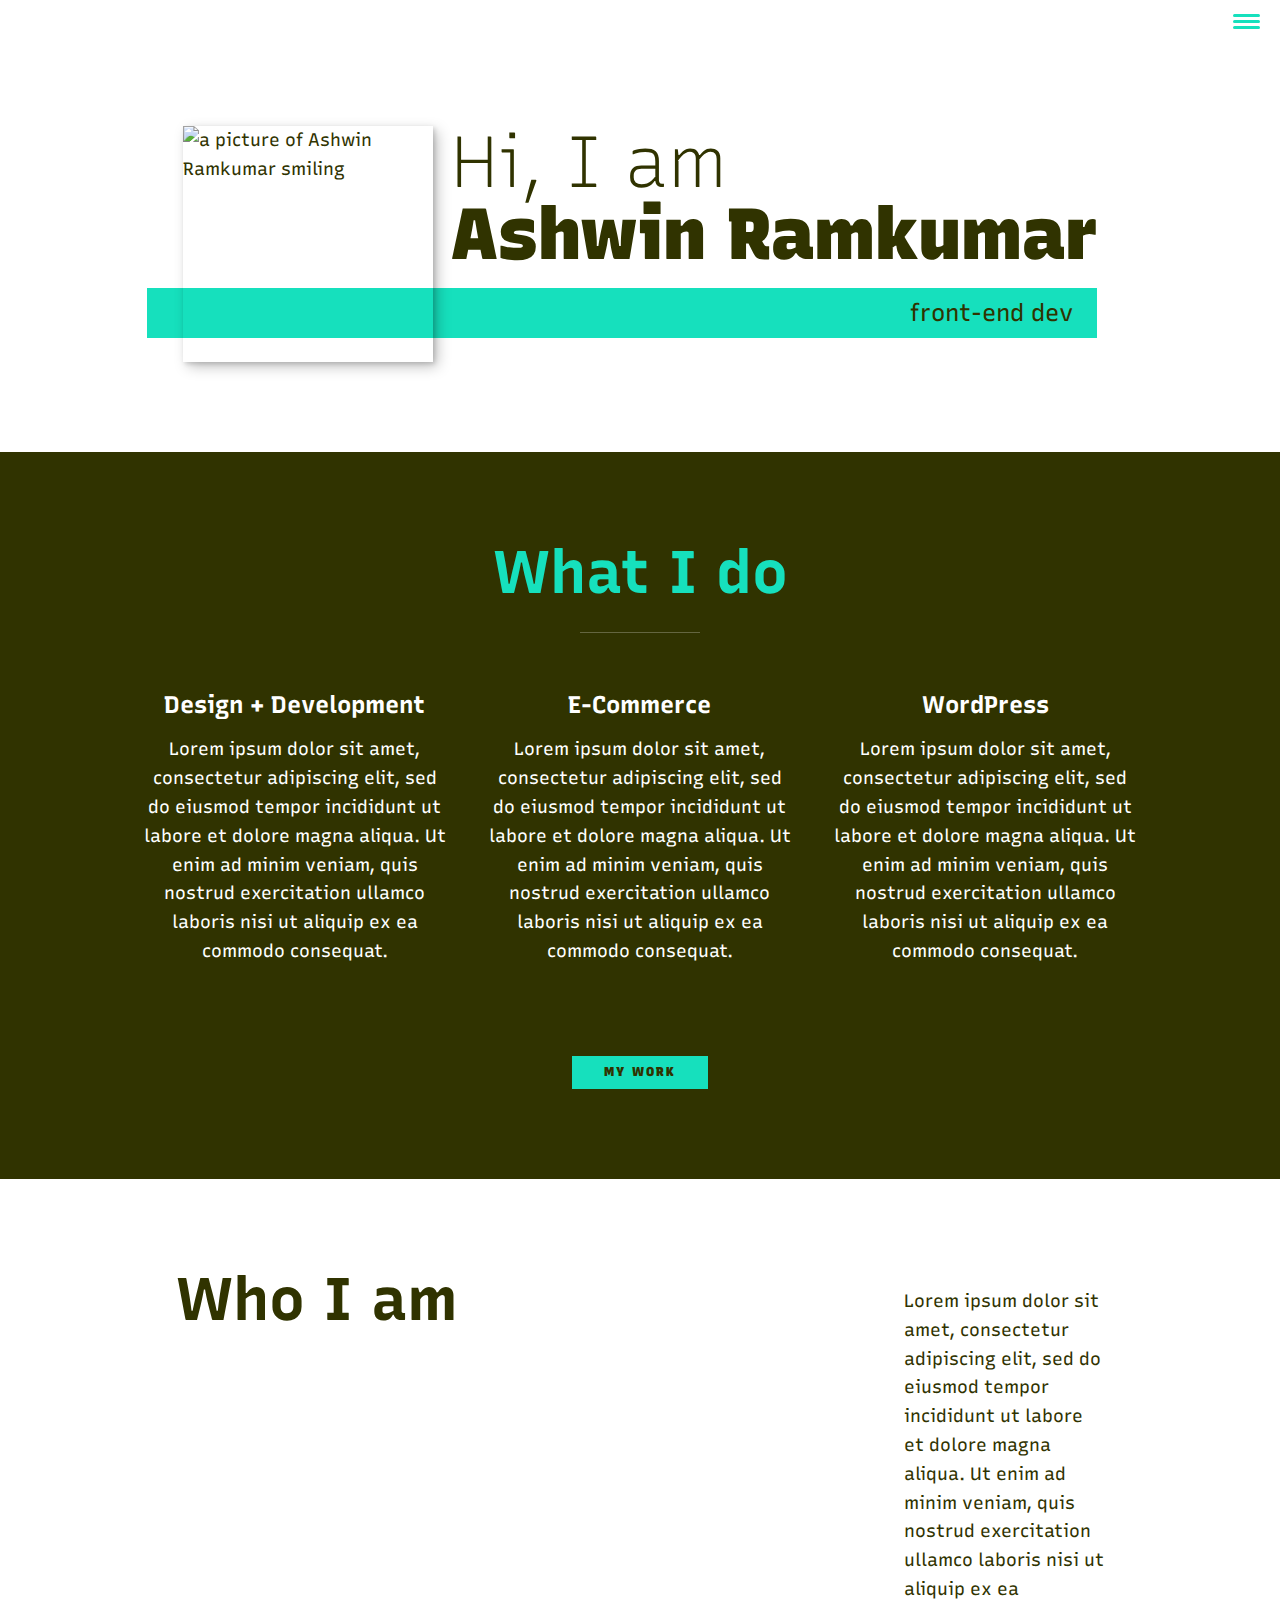
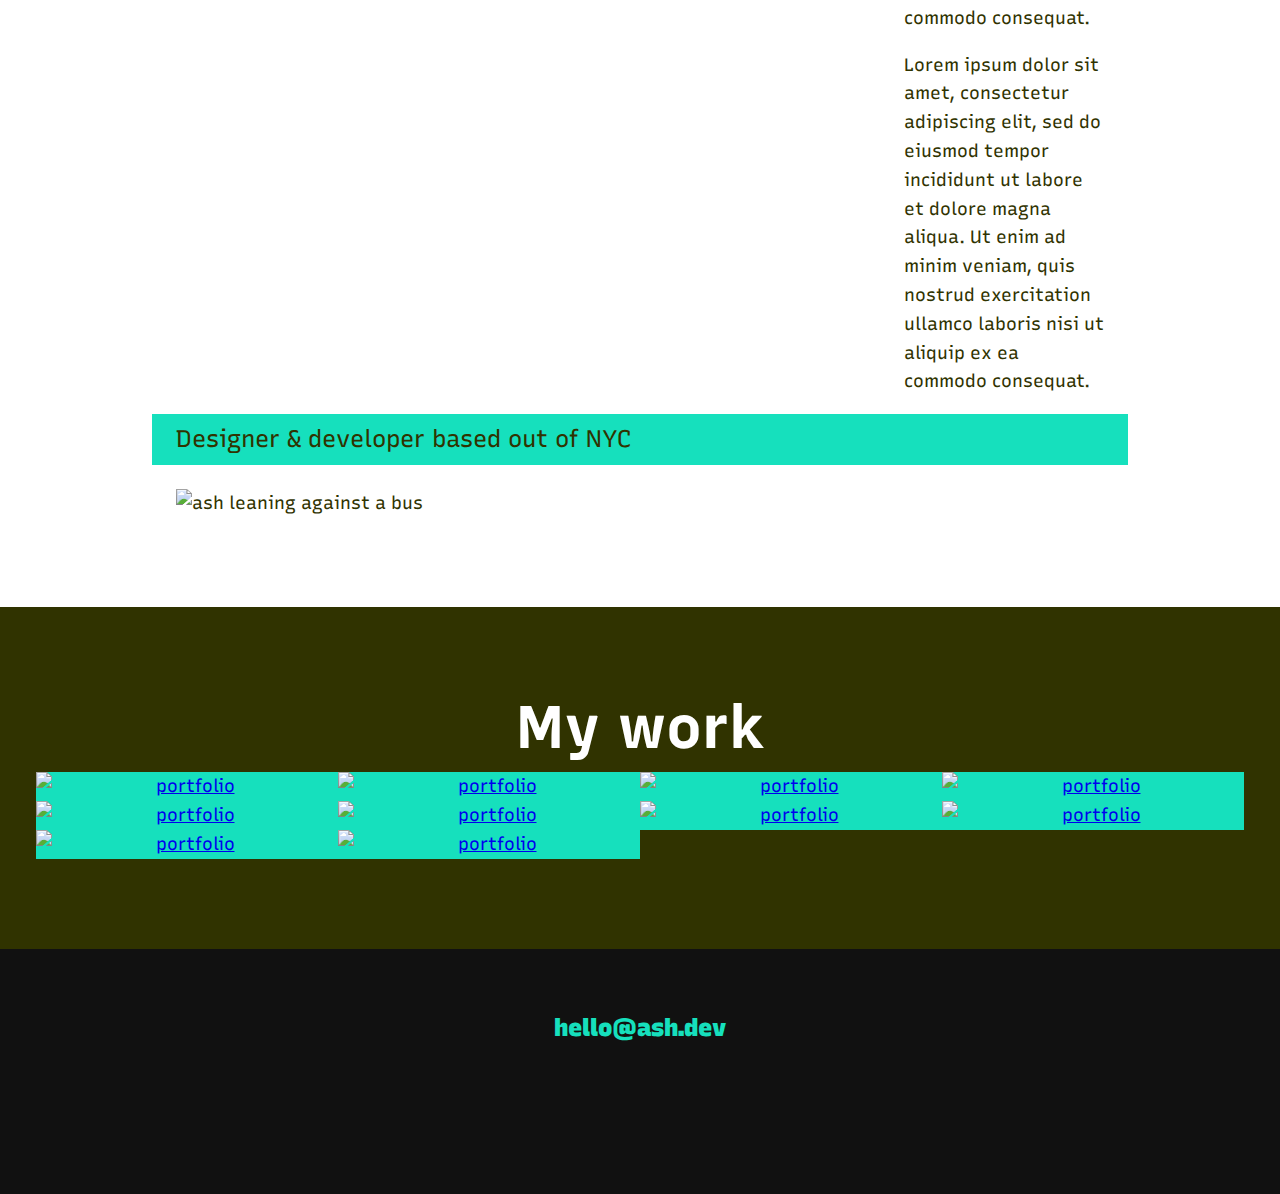
==== index.html @ c4f9982a "Creation of the home page with CSS and JS" ====
<!DOCTYPE html>
<html lang="en">
<head>
    <meta charset="UTF-8">
    <meta http-equiv="X-UA-Compatible" content="IE=edge">
    <meta name="description" content="Portfolio page on">
    <meta name="viewport" content="width=device-width, initial-scale=1.0">
    <title>Ashwin Ramkumar Portfolio</title>
    
    <link rel="stylesheet" href="https://cdnjs.cloudflare.com/ajax/libs/normalize/7.0.0/normalize.min.css">
    <link rel="stylesheet" href="https://cdnjs.cloudflare.com/ajax/libs/font-awesome/5.11.2/css/all.css" integrity="sha256-46qynGAkLSFpVbEBog43gvNhfrOj+BmwXdxFgVK/Kvc=" crossorigin="anonymous" />

    <!-- Using custom Fonts -->
    <link href="https://fonts.googleapis.com/css2?family=Recursive&display=swap" rel="stylesheet">
    <link rel="stylesheet" href="/css/style.css">
</head>
<body>
    <header>
        <div class="logo">
            <img src="img/devash.png" alt="">
        </div>
        <button class="nav-toggle" aria-label="toggle navigation">
            <span class="hamburger"></span>
        </button>
        <nav class="nav">
            <ul class="nav__list">
                <li class="nav__item"><a href="#home" class="nav__link">Home</a></li>
                <li class="nav__item"><a href="#services" class="nav__link">My Services</a></li>
                <li class="nav__item"><a href="#about" class="nav__link">About me</a></li>
                <li class="nav__item"><a href="#work" class="nav__link">My Work</a></li>
            </ul>
        </nav>
    </header>
    
    <!-- Introduction -->
    <section class="intro" id="home">
        <h1 class="section__title section__title--intro">
            Hi, I am <strong>Ashwin Ramkumar</strong>
        </h1>
        <p class="section__subtitle section__subtitle--intro">front-end dev</p>
        <img src="img/dev-ash-01.jpg" alt="a picture of Ashwin Ramkumar smiling" class="intro__img">
    </section>
    
    
    <!-- My services -->
    <section class="my-services" id="services">
        <h2 class="section__title section__title--services">What I do</h2>
        <div class="services">
            <div class="service">
                <h3>Design + Development</h3>
                <p>Lorem ipsum dolor sit amet, consectetur adipiscing elit, sed do eiusmod tempor incididunt ut labore et dolore magna aliqua. Ut enim ad minim veniam, quis nostrud exercitation ullamco laboris nisi ut aliquip ex ea commodo consequat.</p>
            </div> <!-- / service -->
            
            <div class="service">
                <h3>E-Commerce</h3>
                <p>Lorem ipsum dolor sit amet, consectetur adipiscing elit, sed do eiusmod tempor incididunt ut labore et dolore magna aliqua. Ut enim ad minim veniam, quis nostrud exercitation ullamco laboris nisi ut aliquip ex ea commodo consequat.</p>
            </div> <!-- / service -->
            
            <div class="service">
                <h3>WordPress</h3>
                <p>Lorem ipsum dolor sit amet, consectetur adipiscing elit, sed do eiusmod tempor incididunt ut labore et dolore magna aliqua. Ut enim ad minim veniam, quis nostrud exercitation ullamco laboris nisi ut aliquip ex ea commodo consequat.</p>
            </div> <!-- / service -->
        </div> <!-- / services -->
        
        <a href="#work" class="btn">My Work</a>
    </section>
    
    
    <!-- About me -->
    <section class="about-me" id="about">
       <h2 class="section__title section__title--about">Who I am</h2>
       <p class="section__subtitle section__subtitle--about">Designer & developer based out of NYC</p>
       
       <div class="about-me__body">
           <p>Lorem ipsum dolor sit amet, consectetur adipiscing elit, sed do eiusmod tempor incididunt ut labore et dolore magna aliqua. Ut enim ad minim veniam, quis nostrud exercitation ullamco laboris nisi ut aliquip ex ea commodo consequat.</p>
           <p>Lorem ipsum dolor sit amet, consectetur adipiscing elit, sed do eiusmod tempor incididunt ut labore et dolore magna aliqua. Ut enim ad minim veniam, quis nostrud exercitation ullamco laboris nisi ut aliquip ex ea commodo consequat.</p>
       </div>
       
       <img src="img/dev-ash-02.jpg" alt="ash leaning against a bus">
    </section>
    
<!-- My Work -->
<section class="my-work" id="work">
    <h2 class="section__title">My work</h2>
    <p class="section__subtitle"></p>
    
    <div class="portfolio">
        <!-- Portfolio item 01 -->
        <a href="#" class="portfolio__item">
            <img src="img/portfolio-01.jpg" alt="portfolio" class="portfolio__img">
        </a>
        
        <!-- Portfolio item 02 -->
        <a href="#" class="portfolio__item">
            <img src="img/portfolio-02.jpg" alt="portfolio" class="portfolio__img">
        </a>
        
        <!-- Portfolio item 03 -->
        <a href="#" class="portfolio__item">
            <img src="img/portfolio-03.jpg" alt="portfolio" class="portfolio__img">
        </a>
        
        <!-- Portfolio item 04 -->
        <a href="#" class="portfolio__item">
            <img src="img/portfolio-04.jpg" alt="portfolio" class="portfolio__img">
        </a>
        
        <!-- Portfolio item 05 -->
        <a href="#" class="portfolio__item">
            <img src="img/portfolio-05.jpg" alt="portfolio" class="portfolio__img">
        </a>
        
        <!-- Portfolio item 06 -->
        <a href="#" class="portfolio__item">
            <img src="img/portfolio-06.jpg" alt="portfolio" class="portfolio__img">
        </a>
        
        <!-- Portfolio item 07 -->
        <a href="#" class="portfolio__item">
            <img src="img/portfolio-07.jpg" alt="portfolio" class="portfolio__img">
        </a>
        
        <!-- Portfolio item 08 -->
        <a href="#" class="portfolio__item">
            <img src="img/portfolio-08.jpg" alt="portfolio" class="portfolio__img">
        </a>
        
        <!-- Portfolio item 09 -->
        <a href="#" class="portfolio__item">
            <img src="img/portfolio-09.jpg" alt="portfolio" class="portfolio__img">
        </a>
        
        <!-- Portfolio item 0 0-->
        <a href="#" class="portfolio__item">
            <img src="img/portfolio-10.jpg" alt="portfolio" class="portfolio__img">
        </a>
    </div>
</section>
    
    
    <!-- Footer -->
    <footer class="footer">
        <!-- replace with your own email address -->
        <a href="mailto:hello@ash.dev" class="footer__link">hello@ash.dev</a>
        <ul class="social-list">
            <li class="social-list__item">
                <a class="social-list__link" href="https://codepen.io">
                    <i class="fab fa-codepen"></i>
                </a>
            </li>
            <li class="social-list__item">
                <a class="social-list__link" href="http://dribbble.com">
                    <i class="fab fa-dribbble"></i>
                </a>
            </li>
            <li class="social-list__item">
                <a class="social-list__link" href="https://twitter.com">
                    <i class="fab fa-twitter"></i>
                </a>
            </li>
            <li class="social-list__item">
                <a class="social-list__link" href="https://github.com">
                    <i class="fab fa-github"></i>
                </a>
            </li>
        </ul>
    </footer>
    
    <script src="js/index.js"></script>
</body>
</html>
---- css/style.css ----
/* No CSS *//*# sourceMappingURL=style.css.map */

*, *::before, *::after {
    box-sizing: border-box;
}

:root {
    --ff-primary: 'Recursive', sans-serif;
    --ff-secondary: 'Recursive', monospace;

    --fw-reg: 300;
    --fw-bold: 900;

    --clr-lg: #fff;
    --clr-dk: #303300;
    --clr-accnt: #16e0bd;

    --fs-h1: 3rem;
    --fs-h2: 2.25rem;
    --fs-h3: 1.25rem;
    --fs-body: 1rem;

    --bs: 0.25em 0.25em 0.75em rgba(0,0,0,0.25),0.125em 0.125em 0.25em rgba(0,0,0,0.15);
}


@media (min-width: 800px) {
    :root {
        --fs-h1: 4.5rem;
        --fs-h2: 3.75rem;
        --fs-h3: 1.5rem;
        --fs-body: 1.125rem;
    }
}

/* General styles */

/* endable this to add smooth scrolling */
/* html {
    scroll-behavior: smooth;
} */


body {
    background: var(--clr-lg);
    color: var(--clr-dk);
    margin: 0;
    font-family: var(--ff-primary);
    font-size: var(--fs-body);
    line-height: 1.6;
}

section {
    padding: 5em 2em;
}

img {
    display: block;
    max-width: 100%;
}

strong { font-weight: var(--fw-bold) }

:focus {
    outline: 3px solid var(--clr-accnt);
    outline-offset: 3px;
}

/* Buttons */

.btn {
    display: inline-block;
    padding: .5em 2.5em;
    background: var(--clr-accnt);
    color: var(--clr-dk);
    text-decoration: none;
    cursor: pointer;
    font-size: .8rem;
    text-transform: uppercase;
    letter-spacing: 2px;
    font-weight: var(--fw-bold);
    transition: transform 200ms ease-in-out;
}

.btn:hover {
    transform: scale(1.1);
}

/* Typography */

h1,
h2,
h3 {
    line-height: 1;
    margin: 0;
}

h1 { font-size: var(--fs-h1) }
h2 { font-size: var(--fs-h2) }
h3 { font-size: var(--fs-h3) }


.section__title {
    margin-bottom: .25em;
}

.section__title--intro {
    font-weight: var(--fw-reg);
}

.section__title--intro strong {
    display: block;
}

.section__subtitle {
    margin: 0;
    font-size: var(--fs-h3);
}

.section__subtitle--intro,
.section__subtitle--about {
    background: var(--clr-accnt);
    padding: .25em 1em;
    font-family: var(--ff-secondary);
    margin-bottom: 1em;
}

.section__subtitle--work {
    color: var(--clr-accnt);
    font-weight: var(--fw-bold);
    margin-bottom: 2em;
}

/* header */

header {
    display: flex;
    justify-content: space-between;
    padding: 1em;
}

.logo {
    max-width: 100px;
}

.nav {
    position: fixed;
    background: var(--clr-dk);
    color: var(--clr-lg);
    top: 0;
    bottom: 0;
    left: 0;
    right: 0;
    z-index: 100;
    
    transform: translateX(100%);
    transition: transform 250ms cubic-bezier(.5, 0, .5, 1);
}

.nav__list {
    list-style: none;
    display: flex;
    height: 100%;
    flex-direction: column;
    justify-content: space-evenly;
    align-items: center;
    margin: 0;
    padding: 0;
}

.nav__link {
    color: inherit;
    font-weight: var(--fw-bold);
    font-size: var(--fs-h2);
    text-decoration: none;
}

.nav__link:hover {
    color: var(--clr-accnt);
}

.nav-toggle {
    padding: .5em;
    background: transparent;
    border: 0;
    cursor: pointer;
    position: absolute;
    right: 1em;
    top: 1em;
    z-index: 1000;
}

.nav-open .nav {
    transform: translateX(0);
}

.nav-open .nav-toggle {
    position: fixed;
}

.nav-open .hamburger {
    transform: rotate(.625turn);
}

.nav-open .hamburger::before {
    transform: rotate(90deg) translateX(-6px);
}

.nav-open .hamburger::after {
    opacity: 0;
}






.hamburger {
    display: block;
    position: relative;
}

.hamburger,
.hamburger::before,
.hamburger::after {
    background: var(--clr-accnt);
    width: 2em;
    height: 3px;
    border-radius: 1em;
    transition: transform 250ms ease-in-out;
}


.hamburger::before,
.hamburger::after {
    content: '';
    position: absolute;
    left: 0;
    right: 0;
}

.hamburger::before { top: 6px; }
.hamburger::after { bottom: 6px; }


/*  Intro section  */

.intro {
    position: relative;
}

.intro__img {
    box-shadow: var(--bs);
}

.section__subtitle--intro {
    display: inline-block;
}

@media (min-width: 600px) {
    .intro {
        display: grid;
        width: min-content;
        margin: 0 auto;
        grid-column-gap: 1em;
        grid-template-areas: 
            "img title"
            "img subtitle";
        grid-template-columns: min-content max-content;
    }
    
    .intro__img {
        grid-area: img;
        min-width: 250px;
        position: relative;
        z-index: 2;
    }    
    
    .section__subtitle--intro {
        align-self: start;
        grid-column: -1 / 1;
        grid-row: 2;
        text-align: right;
        position: relative;
        left: -1.5em;
        width: calc(100% + 1.5em);
    }
}



/*  My services section  */

.my-services {
    background-color: var(--clr-dk);
    background-image: url(../img/services-bg.jpg);
    background-size: cover;
    /* background-blend-mode: multiply; */
    color: var(--clr-lg);
    text-align: center;
}

.section__title--services {
    color: var(--clr-accnt);
    position: relative;
}

.section__title--services::after {
    content: '';
    display: block;
    width: 2em;
    height: 1px;
    margin: 0.5em auto 1em;
    background: var(--clr-lg);
    opacity: 0.25;
}

.services {
    margin-bottom: 4em;
}

.service {
    max-width: 500px;
    margin: 0 auto;
}

@media (min-width: 800px) {
    .services {
        display: flex;
        max-width: 1000px;
        margin-left: auto;
        margin-right: auto;
    }
    
    .service + .service {
        margin-left: 2em;
    }
}


.about-me {
    max-width: 1000px;
    margin: 0 auto;
}

.about-me__img {
    box-shadow: var(--bs);
}

@media (min-width: 600px) {
    .about-me {
        display: grid;
        grid-template-columns: 1fr 200px;
        grid-template-areas: 
            "title img"
            "subtitle img"
            "text img";
        grid-column-gap: 2em;
    }
    
    .section__title--about {
        grid-area: title;
    }
    
    .section__subtitle--about {
        grid-column: 1 / -1;
        grid-row: 2;
        position: relative;
        left: -1em;
        width: calc(100% + 2em);
        padding-left: 1em;
        padding-right: calc(200px + 4em);
    }
    
    .about-me__img {
        grid-area: img;
        position: relative;
        z-index: 2;
    }
}

/* My Work */

.my-work {
    background-color: var(--clr-dk);
    color: var(--clr-lg);
    text-align: center;    
}

.portfolio {
    display: grid;
    grid-template-columns: repeat(auto-fit, minmax(300px, 1fr));
}

.portfolio__item {
    background: var(--clr-accnt);
    overflow: hidden;
}

.portfolio__img {
    transition: 
        transform 750ms cubic-bezier(.5, 0, .5, 1),
        opacity 250ms linear;
}

.portfolio__item:focus {
    position: relative;
    z-index: 2;
}

.portfolio__img:hover,
.portfolio__item:focus .portfolio__img {
    transform: scale(1.2);
    opacity: .5;
}


/* footer */

.footer {
    background: #111;
    color: var(--clr-accnt);
    text-align: center;
    padding: 2.5em 0;
    font-size: var(--fs-h3);

}

.footer a { 
    color: inherit;
    text-decoration: none;
}

.footer__link {
    font-weight: var(--fw-bold);
}

.footer__link:hover,
.social-list__link:hover {
    opacity: .7;
}

.footer__link:hover {
    text-decoration: underline;
}

.social-list {
    list-style: none;
    display: flex;
    justify-content: center;
    margin: 2em 0 0;
    padding: 0;
}

.social-list__item {
    margin: 0 .5em;
}

.social-list__link {
    padding: .5em;
}
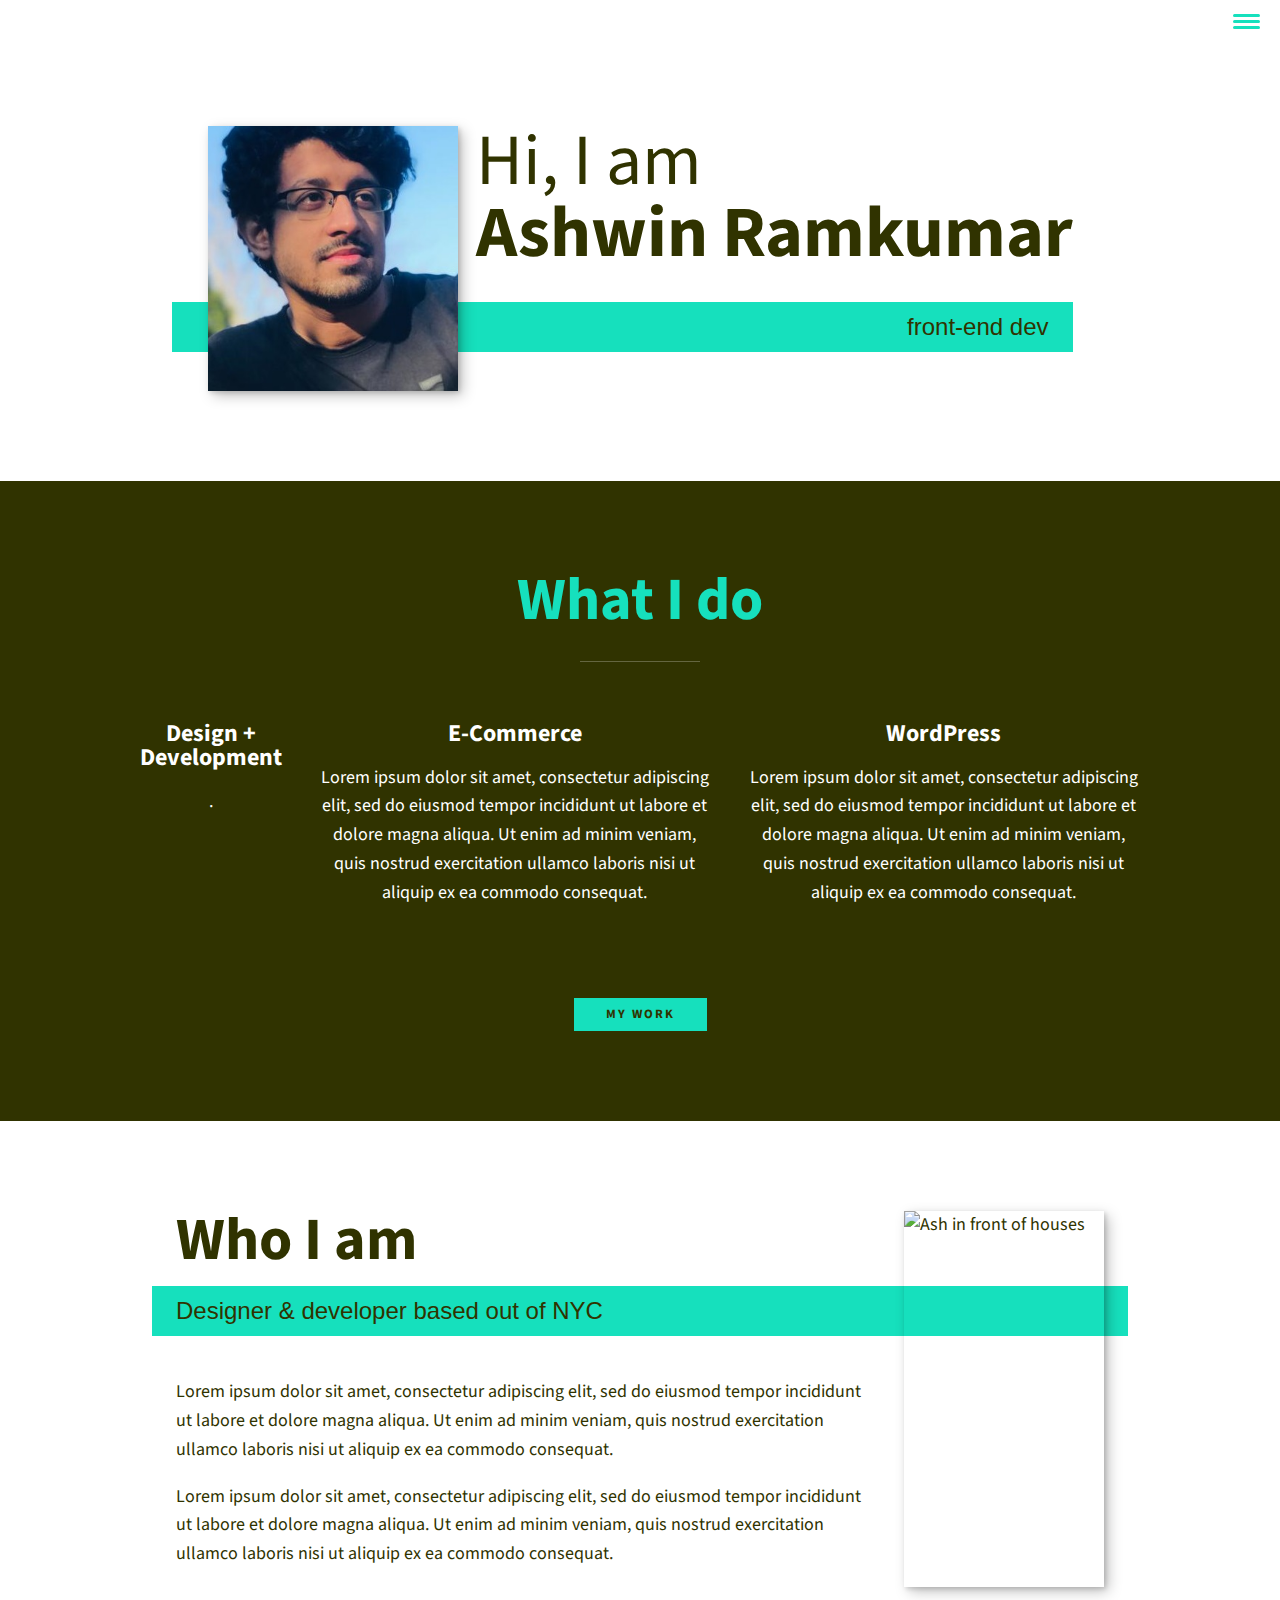
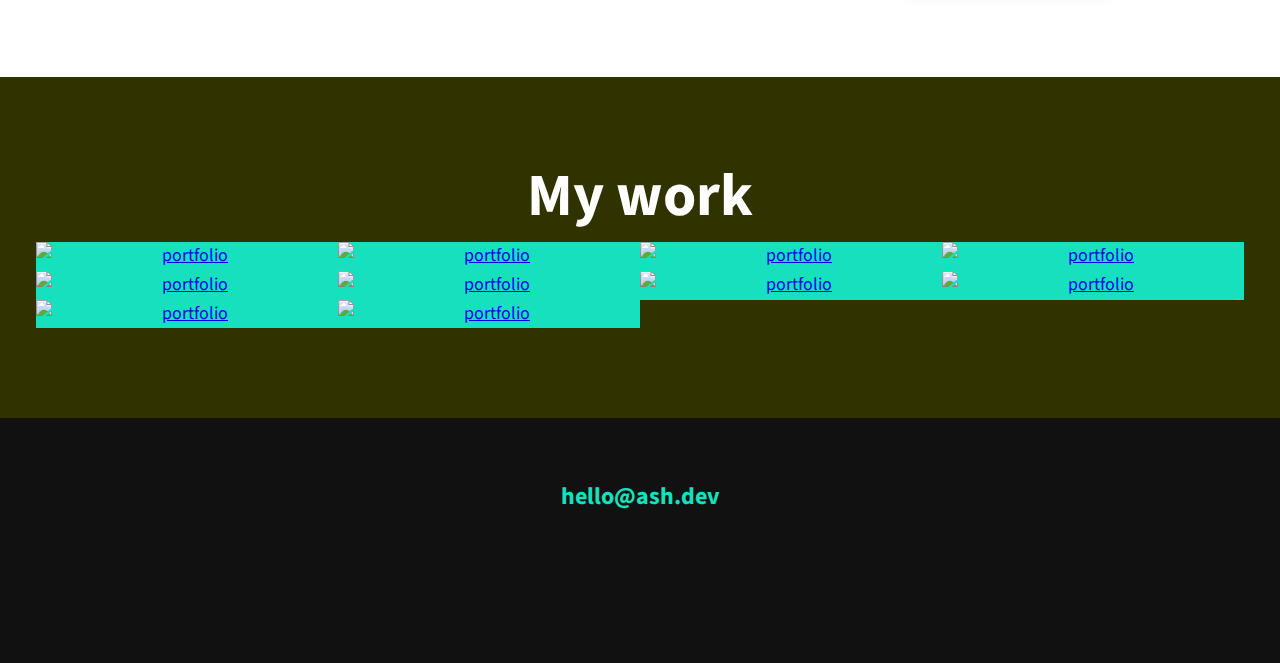
==== commit 7b981875: "Adding new layers with images" ====
--- a/index.html
+++ b/index.html
@@ -11,7 +11,7 @@
     <link rel="stylesheet" href="https://cdnjs.cloudflare.com/ajax/libs/font-awesome/5.11.2/css/all.css" integrity="sha256-46qynGAkLSFpVbEBog43gvNhfrOj+BmwXdxFgVK/Kvc=" crossorigin="anonymous" />
 
     <!-- Using custom Fonts -->
-    <link href="https://fonts.googleapis.com/css2?family=Recursive&display=swap" rel="stylesheet">
+    <link href="https://fonts.googleapis.com/css2?family=Source+Sans+Pro&display=swap" rel="stylesheet">
     <link rel="stylesheet" href="/css/style.css">
 </head>
 <body>
@@ -38,7 +38,7 @@
             Hi, I am <strong>Ashwin Ramkumar</strong>
         </h1>
         <p class="section__subtitle section__subtitle--intro">front-end dev</p>
-        <img src="img/dev-ash-01.jpg" alt="a picture of Ashwin Ramkumar smiling" class="intro__img">
+        <img src="img/devash.jpg" alt="a picture of Ashwin Ramkumar smiling" class="intro__img">
     </section>
     
     
@@ -48,7 +48,7 @@
         <div class="services">
             <div class="service">
                 <h3>Design + Development</h3>
-                <p>Lorem ipsum dolor sit amet, consectetur adipiscing elit, sed do eiusmod tempor incididunt ut labore et dolore magna aliqua. Ut enim ad minim veniam, quis nostrud exercitation ullamco laboris nisi ut aliquip ex ea commodo consequat.</p>
+                <p>.</p>
             </div> <!-- / service -->
             
             <div class="service">
@@ -68,16 +68,16 @@
     
     <!-- About me -->
     <section class="about-me" id="about">
-       <h2 class="section__title section__title--about">Who I am</h2>
-       <p class="section__subtitle section__subtitle--about">Designer & developer based out of NYC</p>
-       
-       <div class="about-me__body">
-           <p>Lorem ipsum dolor sit amet, consectetur adipiscing elit, sed do eiusmod tempor incididunt ut labore et dolore magna aliqua. Ut enim ad minim veniam, quis nostrud exercitation ullamco laboris nisi ut aliquip ex ea commodo consequat.</p>
-           <p>Lorem ipsum dolor sit amet, consectetur adipiscing elit, sed do eiusmod tempor incididunt ut labore et dolore magna aliqua. Ut enim ad minim veniam, quis nostrud exercitation ullamco laboris nisi ut aliquip ex ea commodo consequat.</p>
-       </div>
-       
-       <img src="img/dev-ash-02.jpg" alt="ash leaning against a bus">
-    </section>
+        <h2 class="section__title section__title--about">Who I am</h2>
+        <p class="section__subtitle section__subtitle--about">Designer & developer based out of NYC</p>
+        
+        <div class="about-me__body">
+            <p>Lorem ipsum dolor sit amet, consectetur adipiscing elit, sed do eiusmod tempor incididunt ut labore et dolore magna aliqua. Ut enim ad minim veniam, quis nostrud exercitation ullamco laboris nisi ut aliquip ex ea commodo consequat.</p>
+            <p>Lorem ipsum dolor sit amet, consectetur adipiscing elit, sed do eiusmod tempor incididunt ut labore et dolore magna aliqua. Ut enim ad minim veniam, quis nostrud exercitation ullamco laboris nisi ut aliquip ex ea commodo consequat.</p>
+        </div>
+        
+        <img src="img/Portrait Image.jpg" alt="Ash in front of houses" class="about-me__img">
+     </section>
     
 <!-- My Work -->
 <section class="my-work" id="work">
--- a/css/style.css
+++ b/css/style.css
@@ -5,11 +5,11 @@
 }
 
 :root {
-    --ff-primary: 'Recursive', sans-serif;
-    --ff-secondary: 'Recursive', monospace;
-
-    --fw-reg: 300;
-    --fw-bold: 900;
+    --ff-primary: 'Source Sans Pro', sans-serif;
+    --ff-secondary: 'Roboto Mono', sans-serif;
+
+    --fw-reg: 400;
+    --fw-bold: 700;
 
     --clr-lg: #fff;
     --clr-dk: #303300;
@@ -460,3 +460,17 @@
     padding: .5em;
 }
 
+
+/* Individual portfolio item styles */
+
+.portfolio-item-individual {
+    padding: 0 2em 2em;
+    max-width: 1000px;
+    margin: 0 auto;
+}
+
+.portfolio-item-individual p {
+    max-width: 600px;
+    margin-left: auto;
+    margin-right: auto;
+}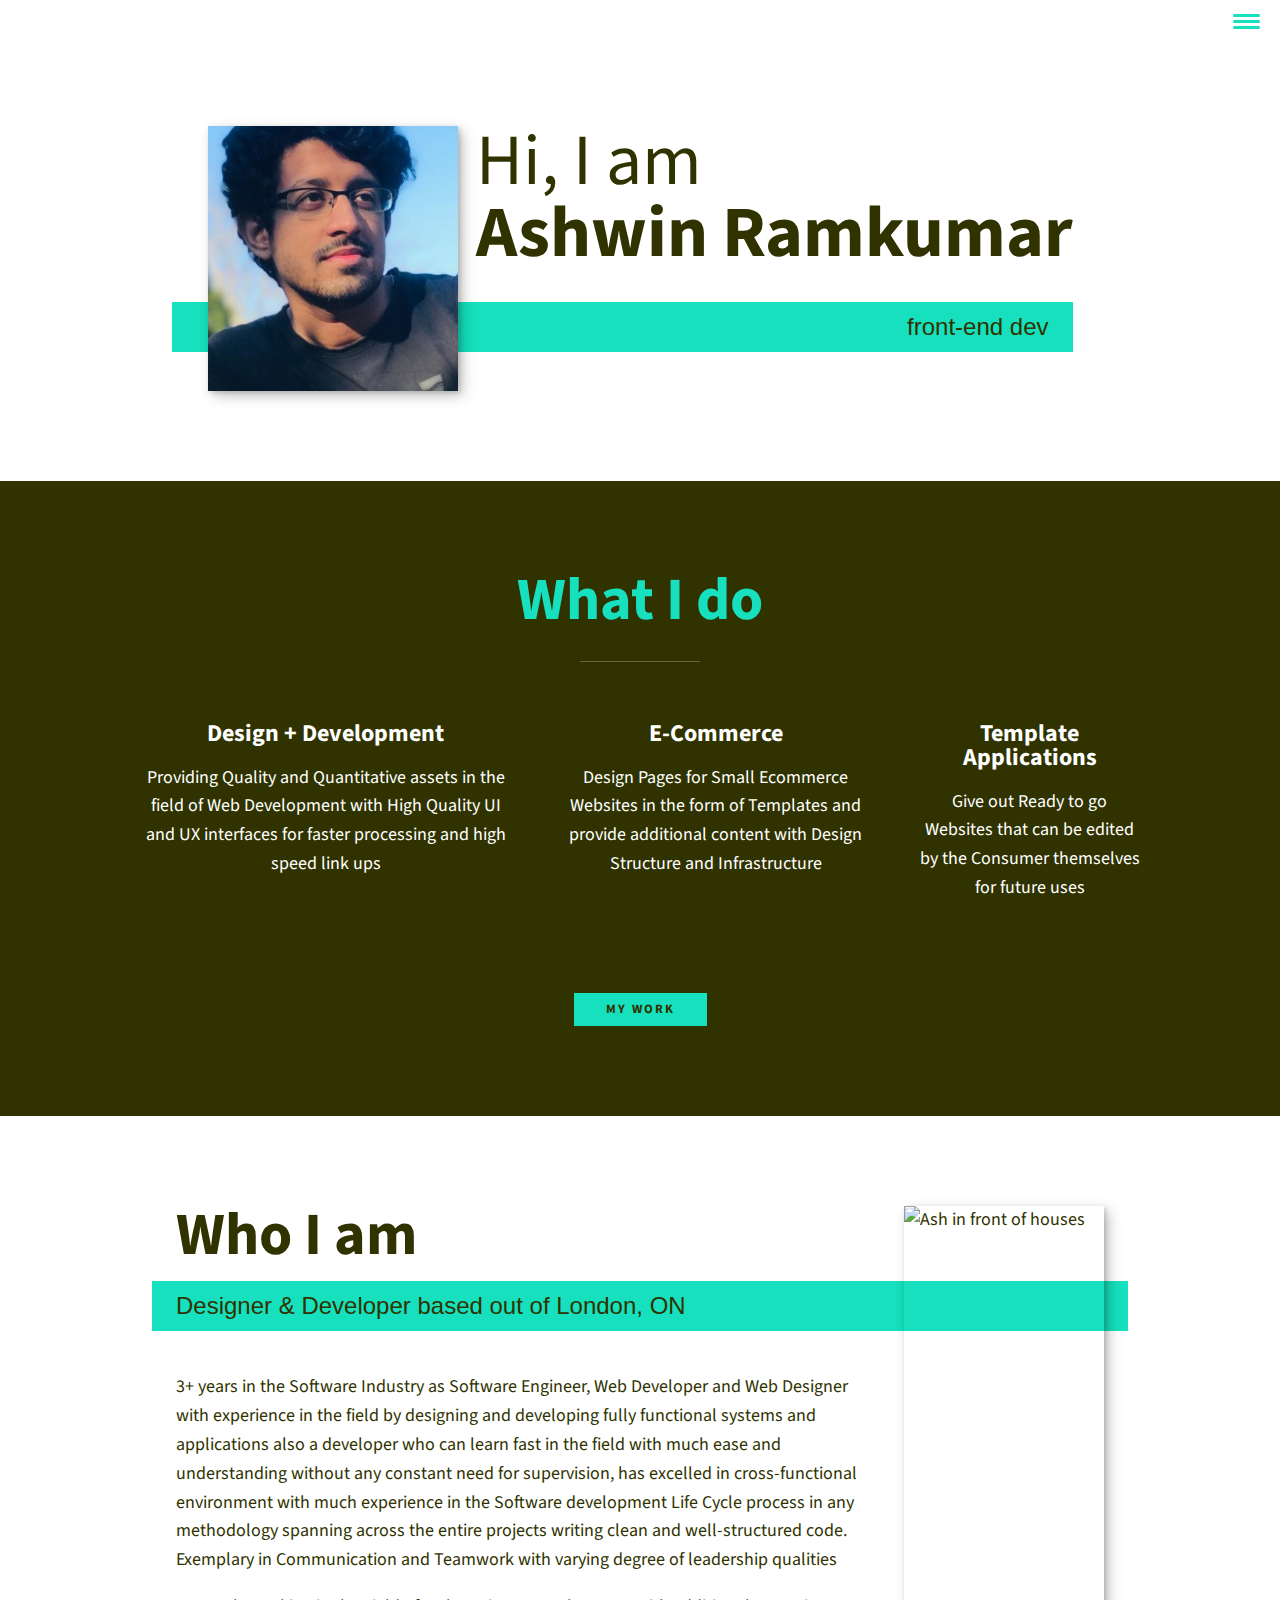
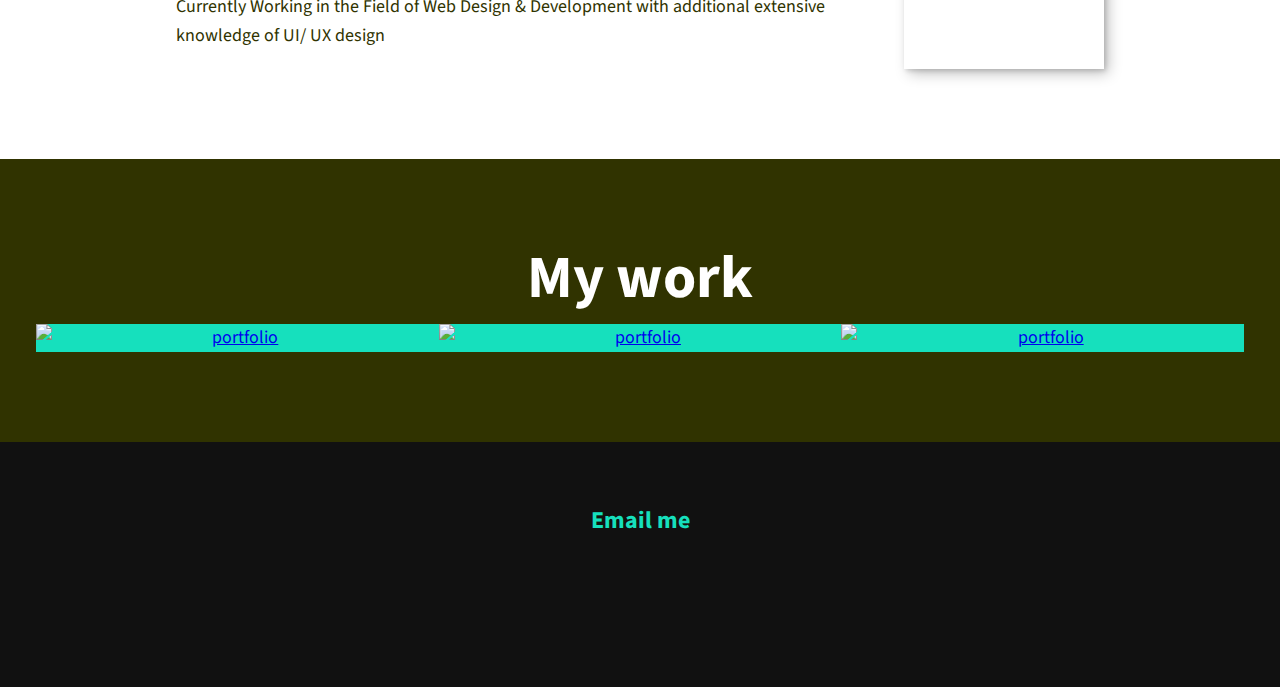
==== commit ca0cc972: "Adding images and Portfolio to the pages" ====
--- a/index.html
+++ b/index.html
@@ -48,17 +48,17 @@
         <div class="services">
             <div class="service">
                 <h3>Design + Development</h3>
-                <p>.</p>
+                <p>Providing Quality and Quantitative assets in the field of Web Development with High Quality UI and UX interfaces for faster processing and high speed link ups</p>
             </div> <!-- / service -->
             
             <div class="service">
                 <h3>E-Commerce</h3>
-                <p>Lorem ipsum dolor sit amet, consectetur adipiscing elit, sed do eiusmod tempor incididunt ut labore et dolore magna aliqua. Ut enim ad minim veniam, quis nostrud exercitation ullamco laboris nisi ut aliquip ex ea commodo consequat.</p>
+                <p>Design Pages for Small Ecommerce Websites in the form of Templates and provide additional content with Design Structure and Infrastructure</p>
             </div> <!-- / service -->
             
             <div class="service">
-                <h3>WordPress</h3>
-                <p>Lorem ipsum dolor sit amet, consectetur adipiscing elit, sed do eiusmod tempor incididunt ut labore et dolore magna aliqua. Ut enim ad minim veniam, quis nostrud exercitation ullamco laboris nisi ut aliquip ex ea commodo consequat.</p>
+                <h3>Template Applications</h3>
+                <p>Give out Ready to go Websites that can be edited by the Consumer themselves for future uses</p>
             </div> <!-- / service -->
         </div> <!-- / services -->
         
@@ -69,11 +69,11 @@
     <!-- About me -->
     <section class="about-me" id="about">
         <h2 class="section__title section__title--about">Who I am</h2>
-        <p class="section__subtitle section__subtitle--about">Designer & developer based out of NYC</p>
+        <p class="section__subtitle section__subtitle--about">Designer & Developer based out of London, ON</p>
         
         <div class="about-me__body">
-            <p>Lorem ipsum dolor sit amet, consectetur adipiscing elit, sed do eiusmod tempor incididunt ut labore et dolore magna aliqua. Ut enim ad minim veniam, quis nostrud exercitation ullamco laboris nisi ut aliquip ex ea commodo consequat.</p>
-            <p>Lorem ipsum dolor sit amet, consectetur adipiscing elit, sed do eiusmod tempor incididunt ut labore et dolore magna aliqua. Ut enim ad minim veniam, quis nostrud exercitation ullamco laboris nisi ut aliquip ex ea commodo consequat.</p>
+            <p>3+ years in the Software Industry as Software Engineer, Web Developer and Web Designer with experience in the field by designing and developing fully functional systems and applications also a developer who can learn fast in the field with much ease and understanding without any constant need for supervision, has excelled in cross-functional environment with much experience in the Software development Life Cycle process in any methodology spanning across the entire projects writing clean and well-structured code. Exemplary in Communication and Teamwork with varying degree of leadership qualities</p>
+            <p>Currently Working in the Field of Web Design & Development with additional extensive knowledge of UI/ UX design </p>
         </div>
         
         <img src="img/Portrait Image.jpg" alt="Ash in front of houses" class="about-me__img">
@@ -101,39 +101,39 @@
         </a>
         
         <!-- Portfolio item 04 -->
-        <a href="#" class="portfolio__item">
+        <!-- <a href="#" class="portfolio__item">
             <img src="img/portfolio-04.jpg" alt="portfolio" class="portfolio__img">
-        </a>
+        </a> -->
         
         <!-- Portfolio item 05 -->
-        <a href="#" class="portfolio__item">
+        <!-- <a href="#" class="portfolio__item">
             <img src="img/portfolio-05.jpg" alt="portfolio" class="portfolio__img">
-        </a>
+        </a> -->
         
         <!-- Portfolio item 06 -->
-        <a href="#" class="portfolio__item">
+        <!-- <a href="#" class="portfolio__item">
             <img src="img/portfolio-06.jpg" alt="portfolio" class="portfolio__img">
-        </a>
+        </a> -->
         
         <!-- Portfolio item 07 -->
-        <a href="#" class="portfolio__item">
+        <!-- <a href="#" class="portfolio__item">
             <img src="img/portfolio-07.jpg" alt="portfolio" class="portfolio__img">
-        </a>
+        </a> -->
         
         <!-- Portfolio item 08 -->
-        <a href="#" class="portfolio__item">
+        <!-- <a href="#" class="portfolio__item">
             <img src="img/portfolio-08.jpg" alt="portfolio" class="portfolio__img">
-        </a>
+        </a> -->
         
         <!-- Portfolio item 09 -->
-        <a href="#" class="portfolio__item">
+        <!-- <a href="#" class="portfolio__item">
             <img src="img/portfolio-09.jpg" alt="portfolio" class="portfolio__img">
-        </a>
+        </a> -->
         
         <!-- Portfolio item 0 0-->
-        <a href="#" class="portfolio__item">
+        <!-- <a href="#" class="portfolio__item">
             <img src="img/portfolio-10.jpg" alt="portfolio" class="portfolio__img">
-        </a>
+        </a> -->
     </div>
 </section>
     
@@ -141,25 +141,25 @@
     <!-- Footer -->
     <footer class="footer">
         <!-- replace with your own email address -->
-        <a href="mailto:hello@ash.dev" class="footer__link">hello@ash.dev</a>
+        <a href="mailto:ashwinr63@gmail.com" class="footer__link">Email me</a>
         <ul class="social-list">
             <li class="social-list__item">
-                <a class="social-list__link" href="https://codepen.io">
+                <a class="social-list__link" href="https://codepen.io/ash63">
                     <i class="fab fa-codepen"></i>
                 </a>
             </li>
             <li class="social-list__item">
-                <a class="social-list__link" href="http://dribbble.com">
+                <a class="social-list__link" href="https://dribbble.com/ashwinr63">
                     <i class="fab fa-dribbble"></i>
                 </a>
             </li>
             <li class="social-list__item">
-                <a class="social-list__link" href="https://twitter.com">
+                <a class="social-list__link" href="https://twitter.com/ashramku">
                     <i class="fab fa-twitter"></i>
                 </a>
             </li>
             <li class="social-list__item">
-                <a class="social-list__link" href="https://github.com">
+                <a class="social-list__link" href="https://github.com/ashwinr63">
                     <i class="fab fa-github"></i>
                 </a>
             </li>
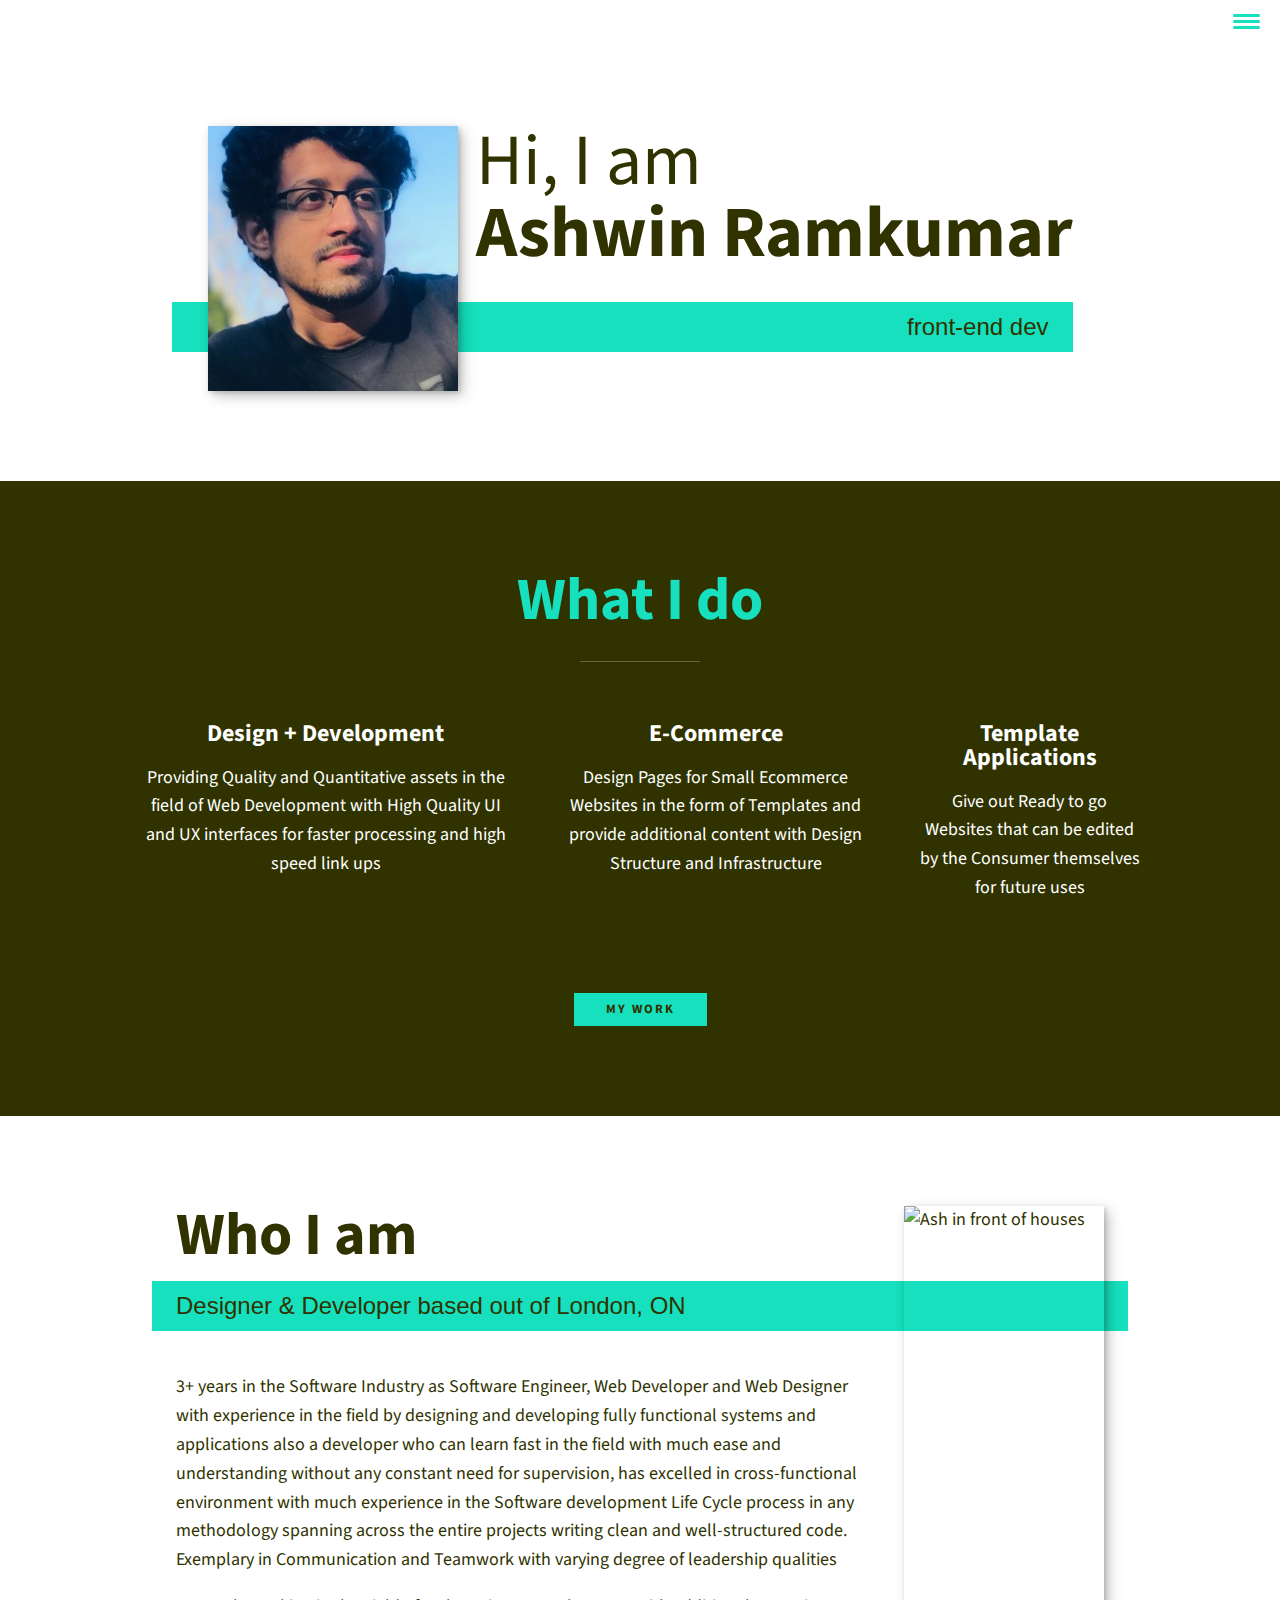
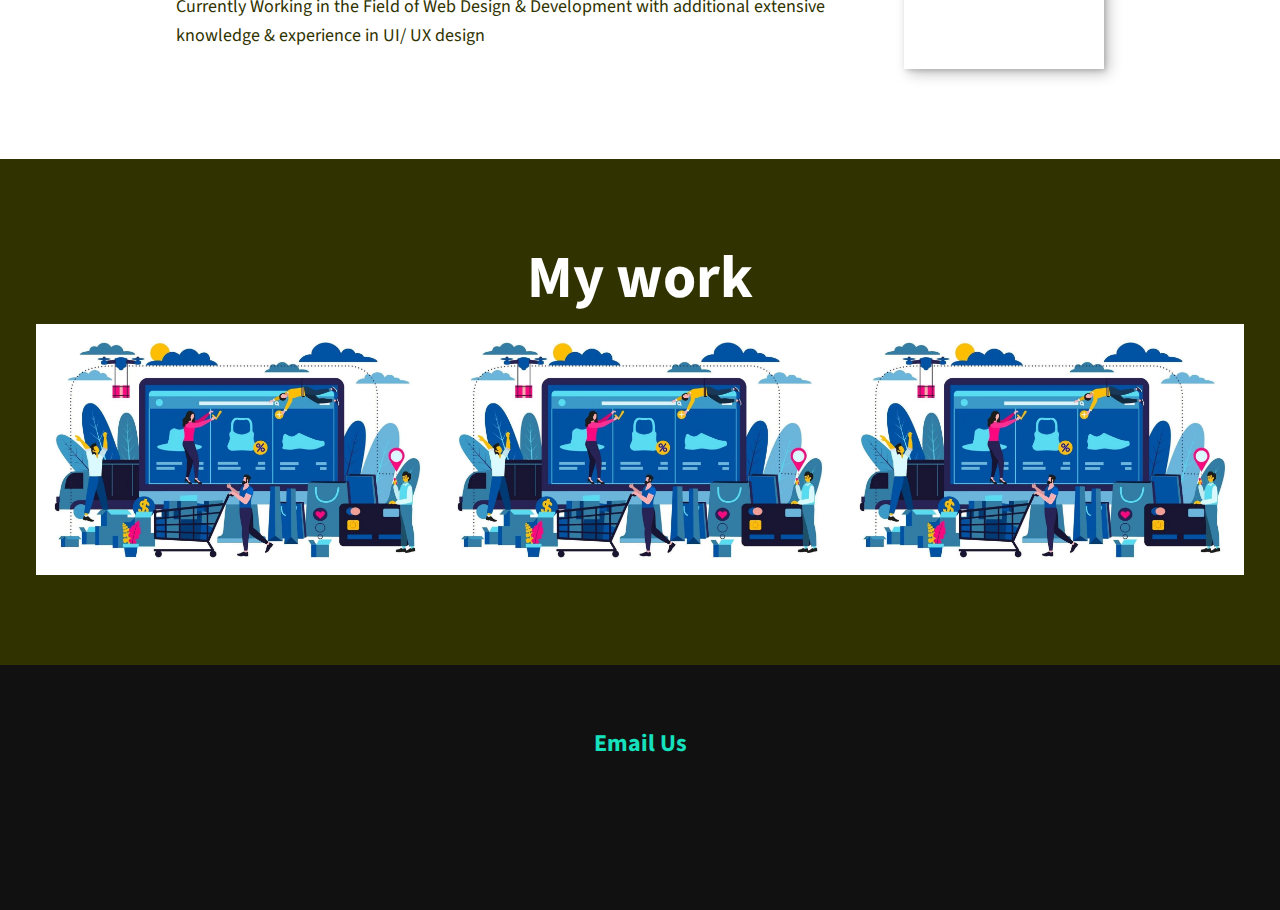
==== commit 383ffe57: "Adding additional images for the portfolio" ====
--- a/index.html
+++ b/index.html
@@ -73,7 +73,7 @@
         
         <div class="about-me__body">
             <p>3+ years in the Software Industry as Software Engineer, Web Developer and Web Designer with experience in the field by designing and developing fully functional systems and applications also a developer who can learn fast in the field with much ease and understanding without any constant need for supervision, has excelled in cross-functional environment with much experience in the Software development Life Cycle process in any methodology spanning across the entire projects writing clean and well-structured code. Exemplary in Communication and Teamwork with varying degree of leadership qualities</p>
-            <p>Currently Working in the Field of Web Design & Development with additional extensive knowledge of UI/ UX design </p>
+            <p>Currently Working in the Field of Web Design & Development with additional extensive knowledge & experience in UI/ UX design </p>
         </div>
         
         <img src="img/Portrait Image.jpg" alt="Ash in front of houses" class="about-me__img">
@@ -86,18 +86,18 @@
     
     <div class="portfolio">
         <!-- Portfolio item 01 -->
-        <a href="#" class="portfolio__item">
+        <a href="portfolio.html" class="portfolio__item">
             <img src="img/portfolio-01.jpg" alt="portfolio" class="portfolio__img">
         </a>
         
         <!-- Portfolio item 02 -->
-        <a href="#" class="portfolio__item">
-            <img src="img/portfolio-02.jpg" alt="portfolio" class="portfolio__img">
+        <a href="portfolio.html" class="portfolio__item">
+            <img src="img/portfolio-01.jpg" alt="portfolio" class="portfolio__img">
         </a>
         
         <!-- Portfolio item 03 -->
-        <a href="#" class="portfolio__item">
-            <img src="img/portfolio-03.jpg" alt="portfolio" class="portfolio__img">
+        <a href="portfolio.html" class="portfolio__item">
+            <img src="img/portfolio-01.jpg" alt="portfolio" class="portfolio__img">
         </a>
         
         <!-- Portfolio item 04 -->
@@ -141,7 +141,7 @@
     <!-- Footer -->
     <footer class="footer">
         <!-- replace with your own email address -->
-        <a href="mailto:ashwinr63@gmail.com" class="footer__link">Email me</a>
+        <a href="mailto:ashwinr63@gmail.com" class="footer__link">Email Us</a>
         <ul class="social-list">
             <li class="social-list__item">
                 <a class="social-list__link" href="https://codepen.io/ash63">
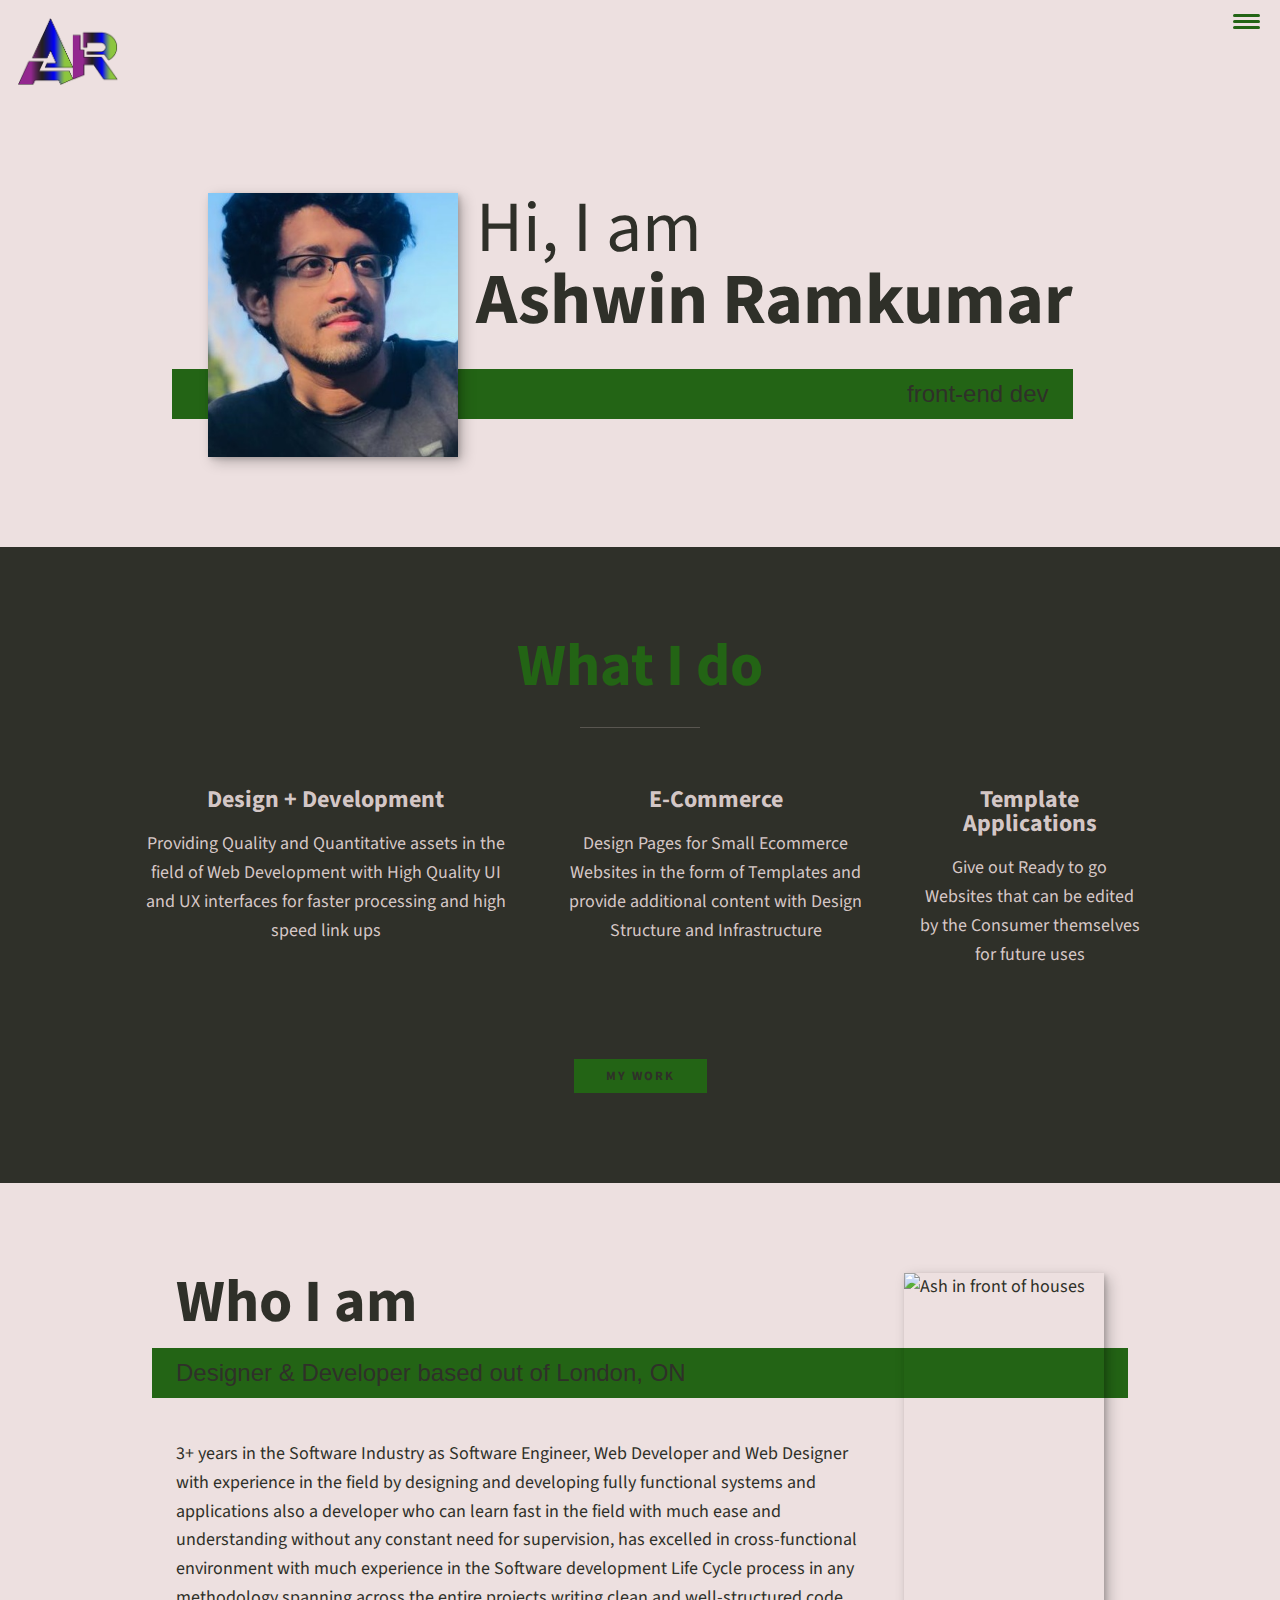
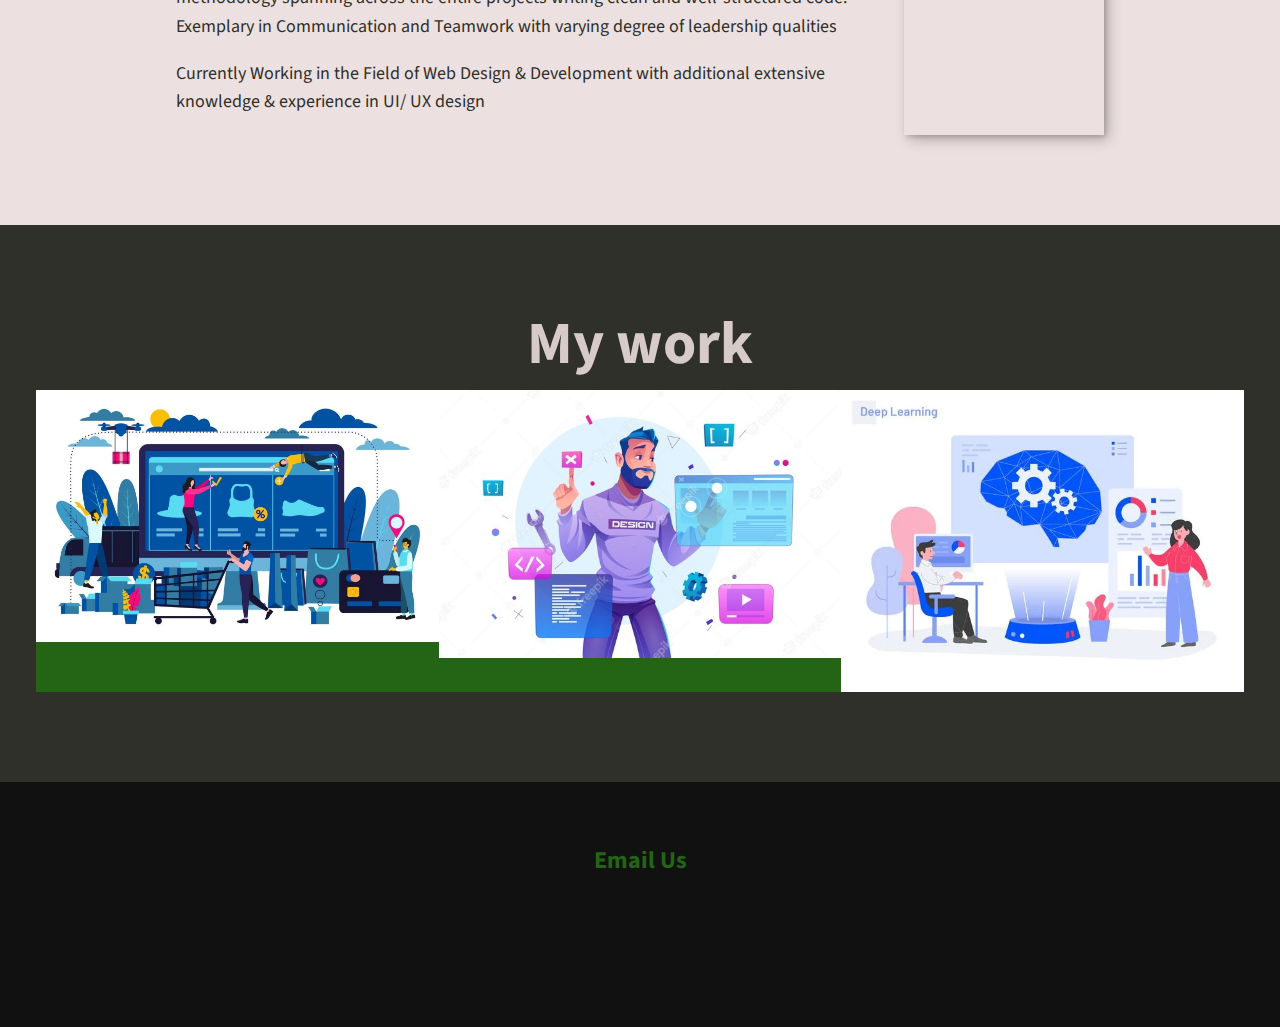
==== commit 37eb300a: "Latest Push" ====
--- a/index.html
+++ b/index.html
@@ -92,12 +92,12 @@
         
         <!-- Portfolio item 02 -->
         <a href="portfolio.html" class="portfolio__item">
-            <img src="img/portfolio-01.jpg" alt="portfolio" class="portfolio__img">
+            <img src="img/portfolio-02.jpg" alt="portfolio" class="portfolio__img">
         </a>
         
         <!-- Portfolio item 03 -->
         <a href="portfolio.html" class="portfolio__item">
-            <img src="img/portfolio-01.jpg" alt="portfolio" class="portfolio__img">
+            <img src="img/portfolio-03.jpg" alt="portfolio" class="portfolio__img">
         </a>
         
         <!-- Portfolio item 04 -->
--- a/css/style.css
+++ b/css/style.css
@@ -11,9 +11,9 @@
     --fw-reg: 400;
     --fw-bold: 700;
 
-    --clr-lg: #fff;
-    --clr-dk: #303300;
-    --clr-accnt: #16e0bd;
+    --clr-lg: rgba(235, 221, 221, 0.897);
+    --clr-dk: #2f3029;
+    --clr-accnt: #236415;
 
     --fs-h1: 3rem;
     --fs-h2: 2.25rem;
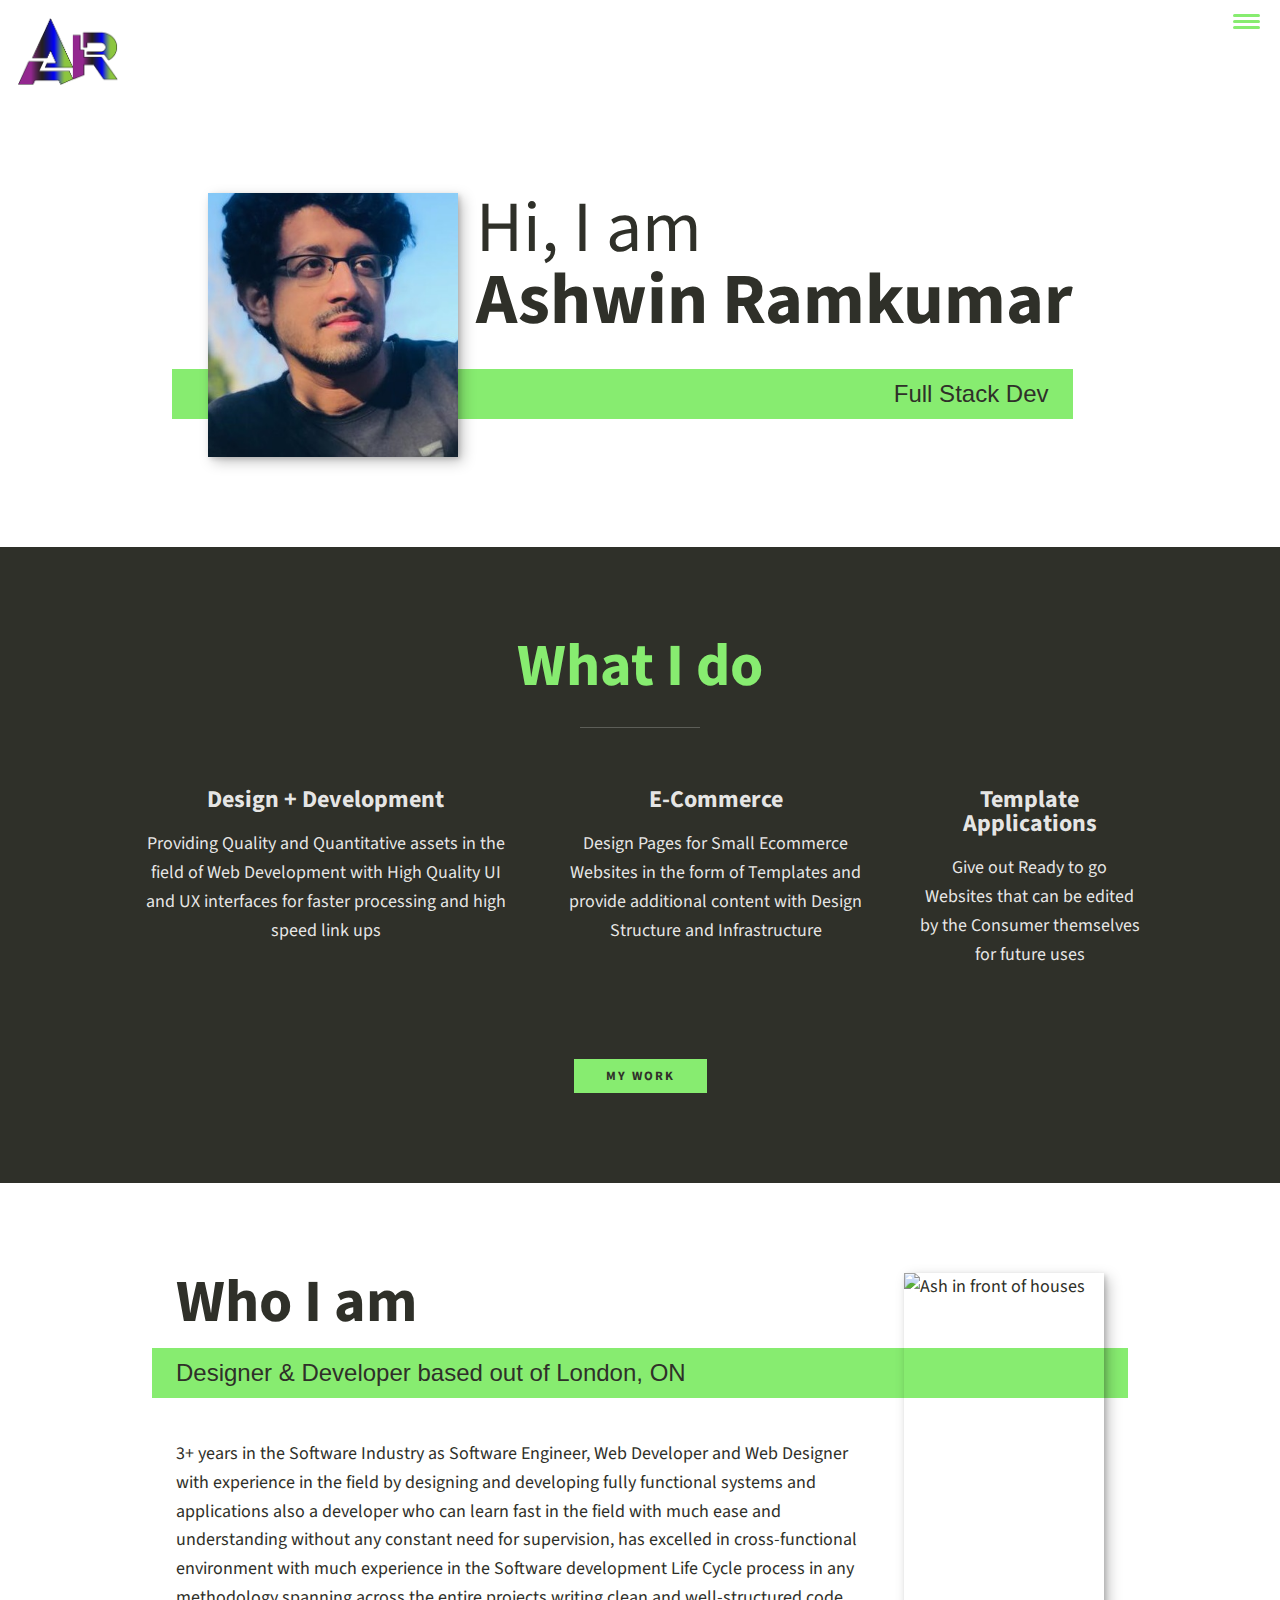
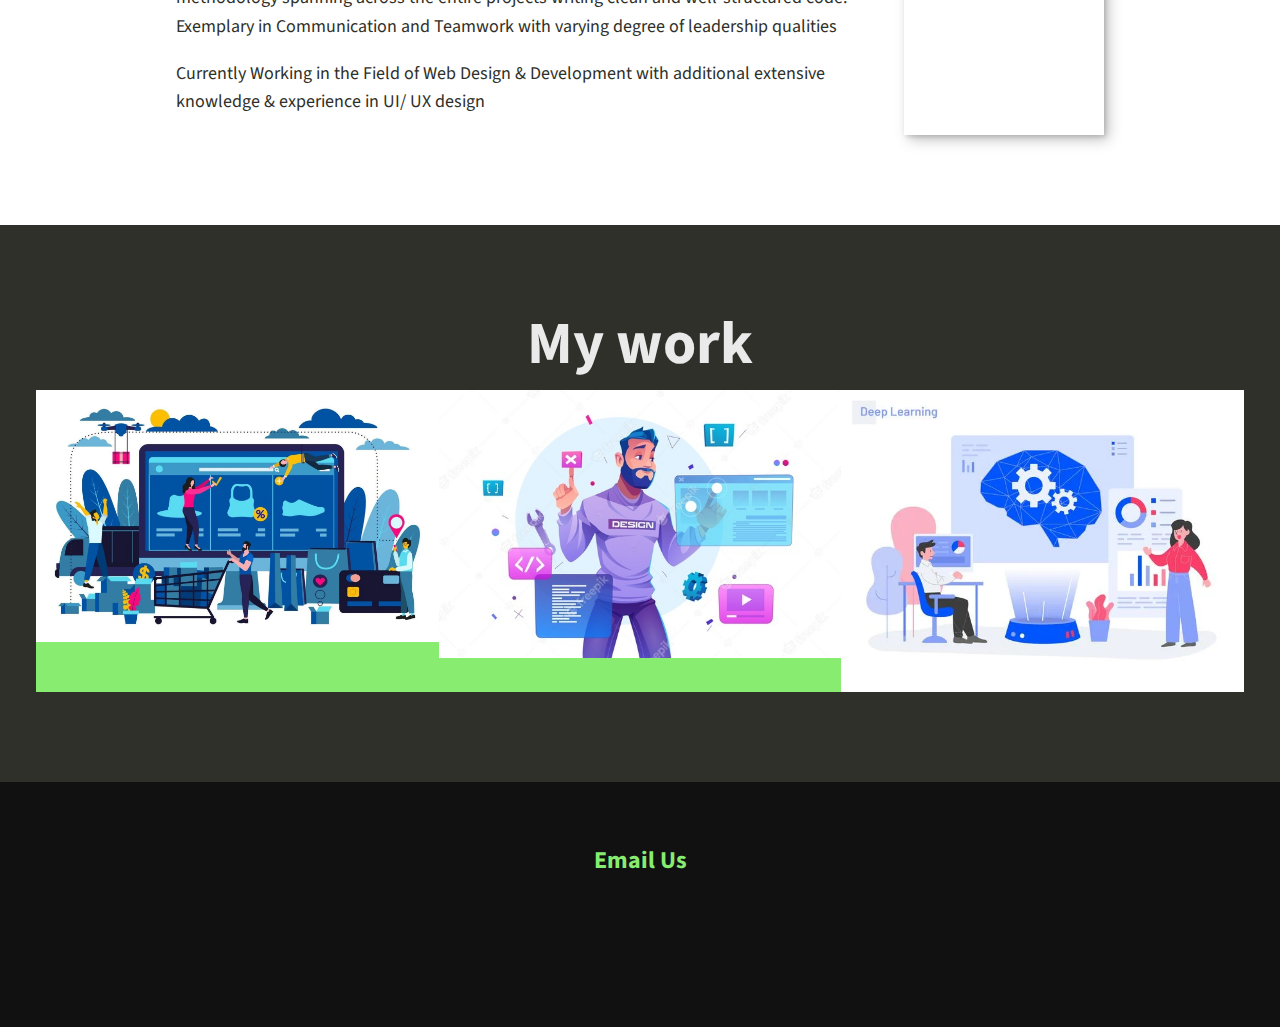
==== commit 70528af6: "Small Changes & Additions to the pages" ====
--- a/index.html
+++ b/index.html
@@ -37,7 +37,7 @@
         <h1 class="section__title section__title--intro">
             Hi, I am <strong>Ashwin Ramkumar</strong>
         </h1>
-        <p class="section__subtitle section__subtitle--intro">front-end dev</p>
+        <p class="section__subtitle section__subtitle--intro">Full Stack Dev</p>
         <img src="img/devash.jpg" alt="a picture of Ashwin Ramkumar smiling" class="intro__img">
     </section>
     
--- a/css/style.css
+++ b/css/style.css
@@ -11,9 +11,9 @@
     --fw-reg: 400;
     --fw-bold: 700;
 
-    --clr-lg: rgba(235, 221, 221, 0.897);
+    --clr-lg: rgba(255, 255, 255, 0.897);
     --clr-dk: #2f3029;
-    --clr-accnt: #236415;
+    --clr-accnt: #87ec70;
 
     --fs-h1: 3rem;
     --fs-h2: 2.25rem;
